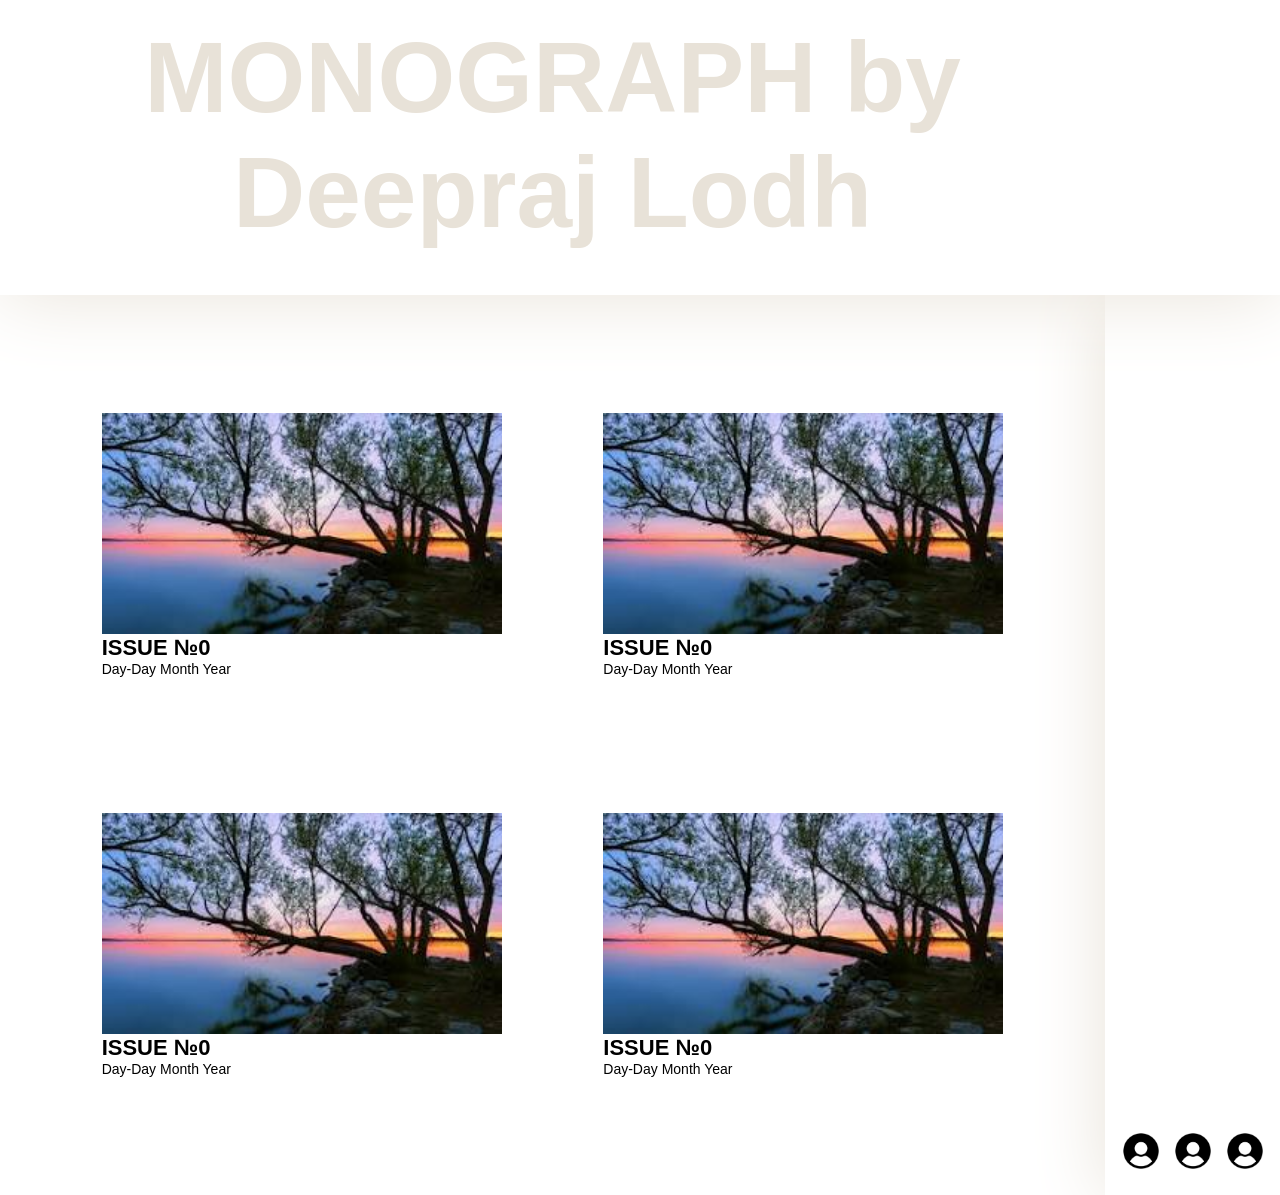
==== index.html @ 77c96b86 "Add files via upload" ====
<!DOCTYPE html>
<html>
    <head>
        <title>MONOGRAPH</title>
        <link rel="stylesheet" href="issue styles.css">
        <link rel="stylesheet" href="framework.css">
        <link rel="stylesheet" href="links.css">
    </head>
    <body>
        <header class="title-bar">
            <p class="title" style="padding-top: 20px; padding-bottom: 45px;">
            MONOGRAPH by Deepraj Lodh</p>
        </header>
        <main>
            <div class="page">
                <div class="issue-list">
                    <div class="issue">
                        <div class="issue-cover">
                        <img class="issue-cover-img" src="sample image.jpg">
                        <p class="issue-title">ISSUE &numero;0</p>
                        <p class="issue-date">Day-Day Month Year</p>
                        </div>
                    </div>
                    <div class="issue">
                        <div class="issue-cover">
                        <img class="issue-cover-img" src="sample image.jpg">
                        <p class="issue-title">ISSUE &numero;0</p>
                        <p class="issue-date">Day-Day Month Year</p>
                        </div>
                    </div>
                    <div class="issue">
                        <div class="issue-cover">
                        <img class="issue-cover-img" src="sample image.jpg">
                        <p class="issue-title">ISSUE &numero;0</p>
                        <p class="issue-date">Day-Day Month Year</p>
                        </div>
                    </div>
                    <div class="issue">
                        <div class="issue-cover">
                        <img class="issue-cover-img" src="sample image.jpg">
                        <p class="issue-title">ISSUE &numero;0</p>
                        <p class="issue-date">Day-Day Month Year</p>
                        </div>
                    </div>
                </div>
                <div class="side-bar">
                    <div class="side-bar-links">
                         <a href="https://www.google.com/" class="icon-link">
                            <img class="icon-img" src="sample icon.png">
                        </a>
                        <a href="https://www.google.com/" class="icon-link">
                            <img class="icon-img" src="sample icon.png">
                        </a>
                        <a href="https://www.google.com/" class="icon-link">
                            <img class="icon-img" src="sample icon.png">
                        </a>
                    </div>
                </div>
            </div>
        </main>
    </body>
</html>
---- issue styles.css ----
.issue-list{
    display: grid;
    grid-template-columns: repeat(2, 400px);
    justify-content: space-evenly;
    align-content: space-evenly;
    place-items: center;
}
.issue{
    display: grid;
    place-items: center;
    width: 400px;
    height: 300px;
}
.issue-cover{
    display: grid;
}
.issue-cover-img{
    width: 400px;
    justify-items: center;
}
.issue-title{
    font-size: 22px;
    margin-top: 1px;
    margin-bottom: 0;
    font-weight: 600;
}
.issue-date{
    font-size: 14px;
    margin-top: 0px;
    margin-bottom: 0px;
}
---- framework.css ----
header{
    display: grid;
    grid-template-columns: 1fr 175px;
    position: sticky;
    top: 0;
    background: white;
    box-shadow: 0px 0px 75px #e8e2d8;
    z-index: 10;
}
.title{
    grid-column: 1;
    font-family: Arial;
    font-size: 100px;
    font-weight: bold;
    text-align: center;
    margin: 0;
    color: #e8e2d8;
}

body{
    margin: 0;
    background-color: white;
}
.page{
    display: grid;
    grid-template-columns: 1fr 175px;
}
.side-bar{
    box-shadow: 0px 0 75px #e8e2d8;
    position: sticky;
    top: 0;
    height: 100vh;
    display: flex;
    flex-direction: column;
    justify-content: flex-end;
}

p{
    font-family: Arial;
}
---- links.css ----
.side-bar-links{
    display: flex;
    justify-content: center;
    gap: 12px;
    padding-bottom: 20px;
}
.icon-link{
    margin-top: auto;
}
.icon-img{
    height: 40px;
    width: 40px;
}
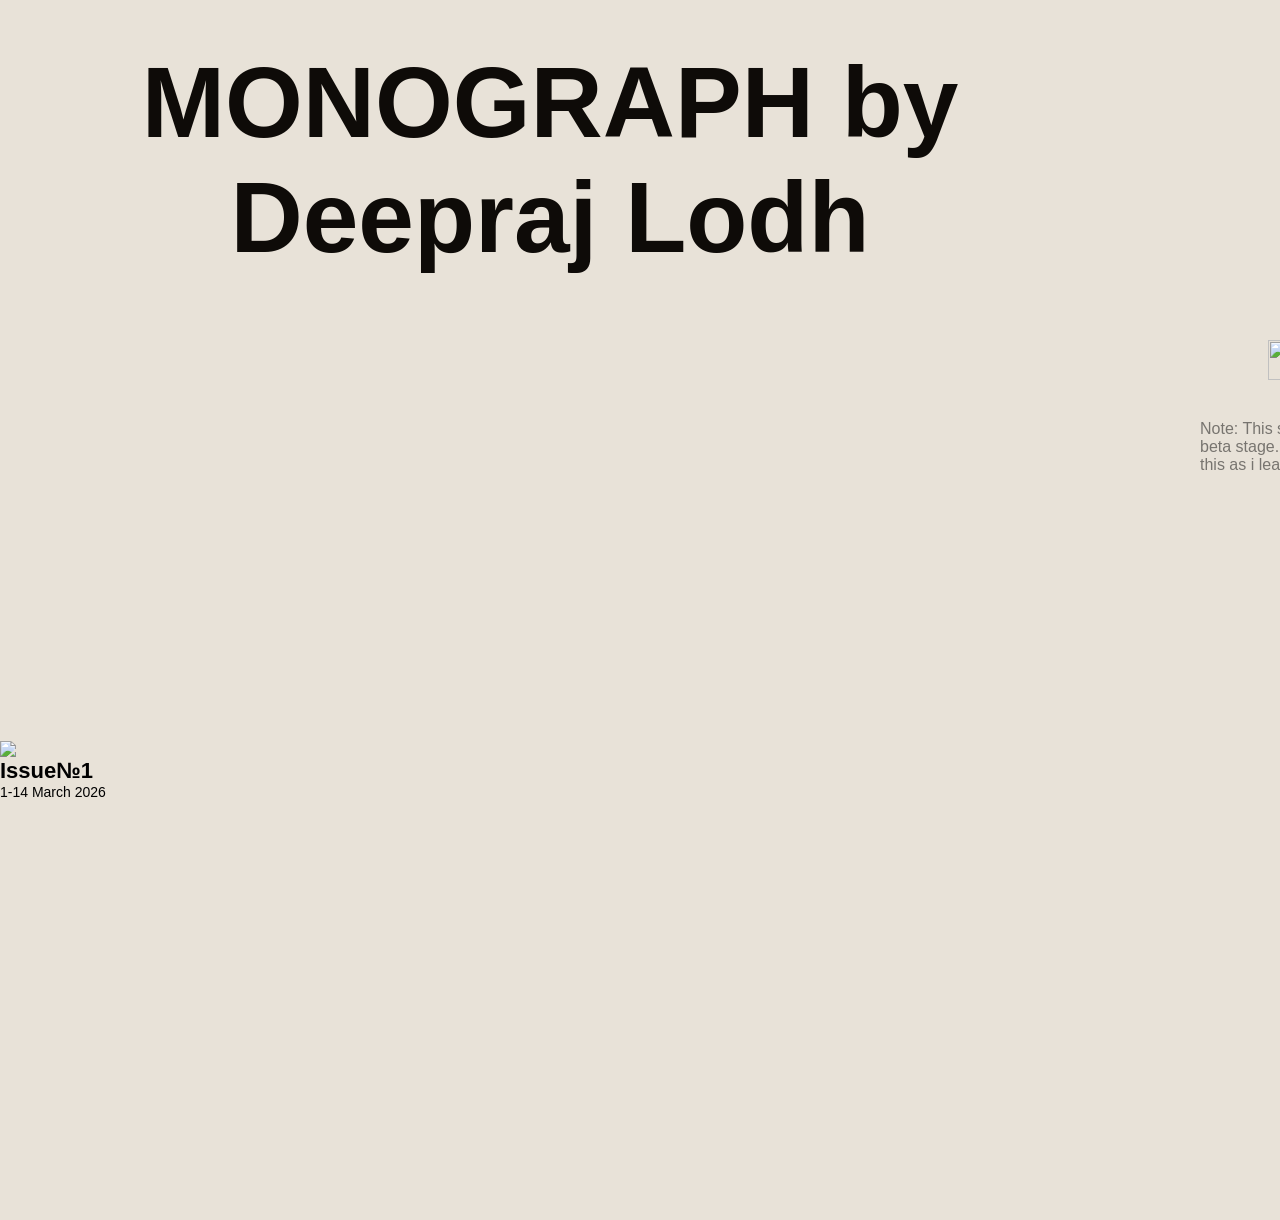
==== commit 53f189eb: "Add files via upload" ====
--- a/index.html
+++ b/index.html
@@ -5,56 +5,34 @@
         <link rel="stylesheet" href="issue styles.css">
         <link rel="stylesheet" href="framework.css">
         <link rel="stylesheet" href="links.css">
+        <link rel="stylesheet" href="reader.css">
     </head>
     <body>
         <header class="title-bar">
-            <p class="title" style="padding-top: 20px; padding-bottom: 45px;">
+            <p class="title" style="padding-top: 45px; padding-bottom: 45px;">
             MONOGRAPH by Deepraj Lodh</p>
         </header>
         <main>
             <div class="page">
                 <div class="issue-list">
-                    <div class="issue">
-                        <div class="issue-cover">
-                        <img class="issue-cover-img" src="sample image.jpg">
-                        <p class="issue-title">ISSUE &numero;0</p>
-                        <p class="issue-date">Day-Day Month Year</p>
+                    <a class="issue-link" href="issue1.html">
+                        <div class="issue">
+                            <div class="issue-cover">
+                                <img class="issue-cover-img" src="issues/issue1/MNG-1-1to14Mar26_1.webp">
+                                <p class="issue-title">Issue&numero;1</p>
+                                <p class="issue-date">1-14 March 2026</p>
+                            </div>
                         </div>
-                    </div>
-                    <div class="issue">
-                        <div class="issue-cover">
-                        <img class="issue-cover-img" src="sample image.jpg">
-                        <p class="issue-title">ISSUE &numero;0</p>
-                        <p class="issue-date">Day-Day Month Year</p>
-                        </div>
-                    </div>
-                    <div class="issue">
-                        <div class="issue-cover">
-                        <img class="issue-cover-img" src="sample image.jpg">
-                        <p class="issue-title">ISSUE &numero;0</p>
-                        <p class="issue-date">Day-Day Month Year</p>
-                        </div>
-                    </div>
-                    <div class="issue">
-                        <div class="issue-cover">
-                        <img class="issue-cover-img" src="sample image.jpg">
-                        <p class="issue-title">ISSUE &numero;0</p>
-                        <p class="issue-date">Day-Day Month Year</p>
-                        </div>
-                    </div>
+                    </a>
+                    
                 </div>
                 <div class="side-bar">
                     <div class="side-bar-links">
-                         <a href="https://www.google.com/" class="icon-link">
-                            <img class="icon-img" src="sample icon.png">
-                        </a>
-                        <a href="https://www.google.com/" class="icon-link">
-                            <img class="icon-img" src="sample icon.png">
-                        </a>
-                        <a href="https://www.google.com/" class="icon-link">
-                            <img class="icon-img" src="sample icon.png">
+                        <a href="https://linktr.ee/kingolightreal1" class="icon-link">
+                            <img class="icon-img" src="icons/linktree-logo-icon.png">
                         </a>
                     </div>
+                    <p style="color: rgba(0, 0, 0, 0.486);">Note: This site is still in beta stage. I'm making this as i learn.</p>
                 </div>
             </div>
         </main>
--- a/issue styles.css
+++ b/issue styles.css
@@ -1,6 +1,6 @@
 .issue-list{
     display: grid;
-    grid-template-columns: repeat(2, 400px);
+    grid-template-columns: repeat(3, 400px);
     justify-content: space-evenly;
     align-content: space-evenly;
     place-items: center;
--- a/framework.css
+++ b/framework.css
@@ -1,10 +1,9 @@
 header{
     display: grid;
-    grid-template-columns: 1fr 175px;
-    position: sticky;
+    grid-template-columns: 1fr 180px;
     top: 0;
-    background: white;
-    box-shadow: 0px 0px 75px #e8e2d8;
+    background: #e8e2d8;
+    box-shadow: 0px 0px 0px #e8e2d8;
     z-index: 10;
 }
 .title{
@@ -14,25 +13,25 @@
     font-weight: bold;
     text-align: center;
     margin: 0;
-    color: #e8e2d8;
+    color: #0e0b08;
 }
 
 body{
     margin: 0;
-    background-color: white;
+    background-color: #e8e2d8;
 }
 .page{
     display: grid;
     grid-template-columns: 1fr 175px;
 }
 .side-bar{
-    box-shadow: 0px 0 75px #e8e2d8;
+    box-shadow: 0px 0 0px #e8e2d8;
     position: sticky;
     top: 0;
-    height: 100vh;
+    height: 100dvh;
     display: flex;
     flex-direction: column;
-    justify-content: flex-end;
+    justify-content: flex-start;
 }
 
 p{
--- a/links.css
+++ b/links.css
@@ -5,9 +5,14 @@
     padding-bottom: 20px;
 }
 .icon-link{
-    margin-top: auto;
+    margin-top: 20px;
 }
 .icon-img{
     height: 40px;
     width: 40px;
-}+}
+
+.issue-link{
+    text-decoration: none;
+    color: black;
+}
--- a/reader.css
+++ b/reader.css
@@ -0,0 +1,9 @@
+body{
+    margin:0;
+}
+
+.issue-pages img{
+    width:100%;
+    height:auto;
+    display:block;
+}
